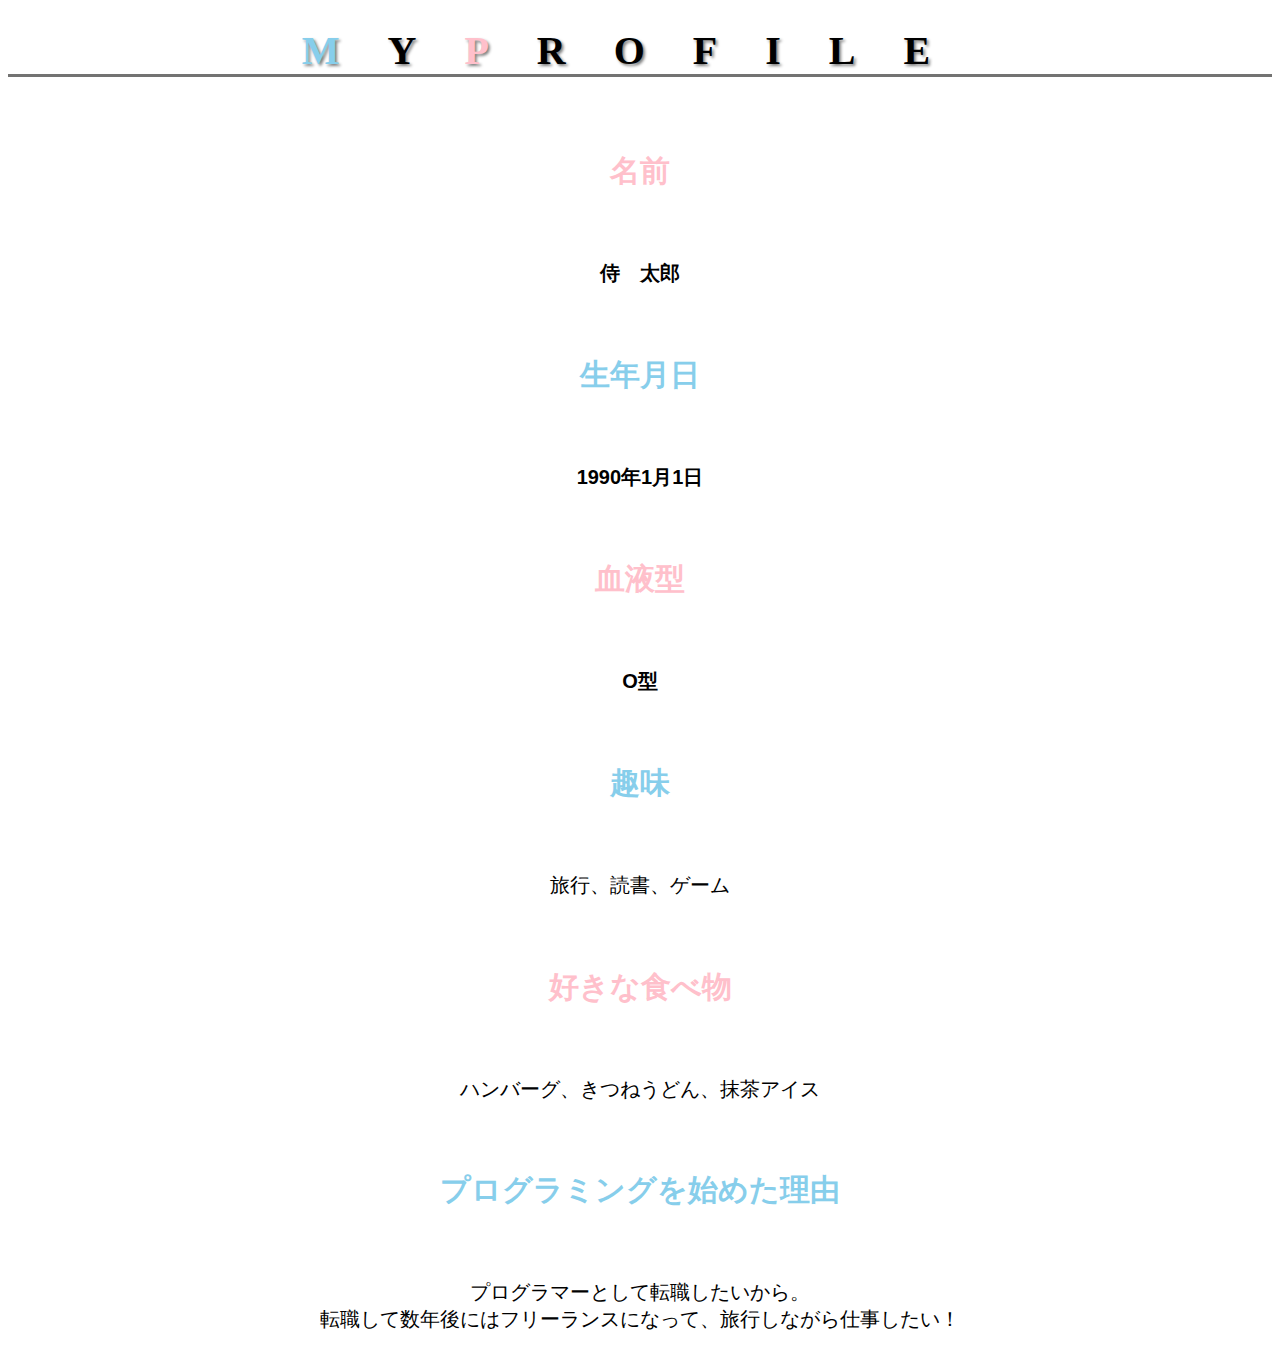
==== kadai_014/kadai_014.html @ 35b17efe "kadai_014ディレクトリにkadai_014.htmlとstyle.cssをアップロード" ====
<!DOCTYPE html>
<html>
  <head>
    <title>14章課題</title>
     <meta name="description" content="このページは14章の課題です。">
     <meta charset="utf-8">
     <link rel="preconnect" href="https://fonts.googleapis.com">
     <link rel="preconnect" href="https://fonts.gstatic.com" crossorigin>
     <link href="https://fonts.googleapis.com/css2?family=M+PLUS+Rounded+1c:wght@700&family=Philosopher&display=swap" rel="stylesheet">
     <link href="style.css" rel="stylesheet" type="text/css">
  </head>
  <body>
    <h1><span class="color1">M</span>Y<spna class="color2">P</spna>ROFILE</h1>
    <br>
    <div id="basic">
    <h2 class="name">名前</h2>
    <br>
    <p>侍　太郎</p>
    <br> 
    <h2 class="date">生年月日</h2>
    <br>
    <p>1990年1月1日</p>
    <br>
    <h2 class="b-type">血液型</h2>
    <br>
    <p>O型</p>
    </div>
    <br>
    <h2 class="hoby">趣味</h2>
    <br>
    <p>旅行、読書、ゲーム</p>
    <br>
    <h2 class="food">好きな食べ物</h2>
    <br>
    <p>ハンバーグ、きつねうどん、抹茶アイス</p>
    <br>
    <h2 class="reason">プログラミングを始めた理由</h2>
    <br>
    <p>プログラマーとして転職したいから。<br>転職して数年後にはフリーランスになって、旅行しながら仕事したい！</p>
  </body>
---- kadai_014/style.css ----
@charset "utf-8";

body {
  font-family: "Arial", "Meiryo", sans-serif;
  text-align: center;
}
h1 {
  font-family: Josefin Sans;
  letter-spacing: 1.2em;
  text-shadow: 2px 2px 3px gray;
  border-bottom: 3px solid rgb(115, 115, 114);
}
html {
  font-size: 20px;
}
h1 {
  font-size: 2rem;
}
.color1,.date,.hoby,.reason {
  color: skyblue;
}
.color2,.name,.b-type,.food {
  color: rgba(255, 192, 203);
}
#basic p {
  font-weight: bold;
}
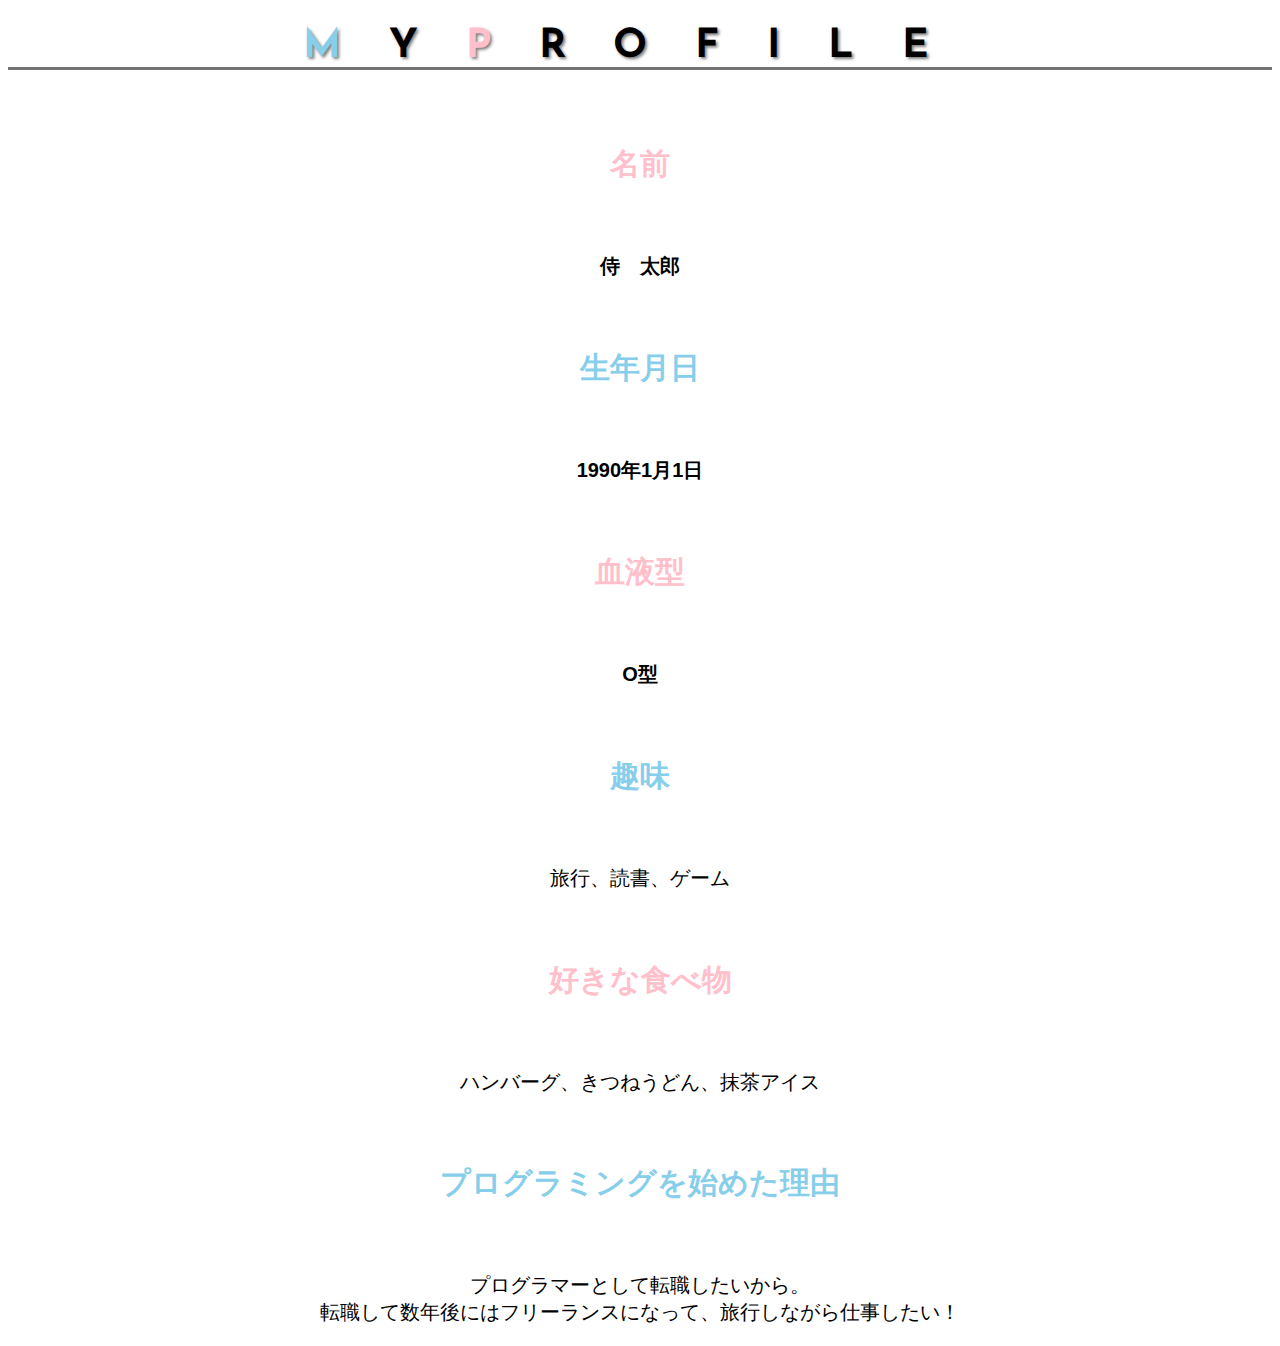
==== commit 16f11a96: "kadai_014ディレクトリにkadai_014.htmlとstyle.cssをアップロード" ====
--- a/kadai_014/kadai_014.html
+++ b/kadai_014/kadai_014.html
@@ -6,7 +6,7 @@
      <meta charset="utf-8">
      <link rel="preconnect" href="https://fonts.googleapis.com">
      <link rel="preconnect" href="https://fonts.gstatic.com" crossorigin>
-     <link href="https://fonts.googleapis.com/css2?family=M+PLUS+Rounded+1c:wght@700&family=Philosopher&display=swap" rel="stylesheet">
+     <link href="https://fonts.googleapis.com/css2?family=Josefin+Sans&family=M+PLUS+Rounded+1c:wght@700&family=Philosopher&display=swap" rel="stylesheet">
      <link href="style.css" rel="stylesheet" type="text/css">
   </head>
   <body>
--- a/kadai_014/style.css
+++ b/kadai_014/style.css
@@ -5,7 +5,7 @@
   text-align: center;
 }
 h1 {
-  font-family: Josefin Sans;
+  font-family: 'Josefin Sans', sans-serif;
   letter-spacing: 1.2em;
   text-shadow: 2px 2px 3px gray;
   border-bottom: 3px solid rgb(115, 115, 114);
